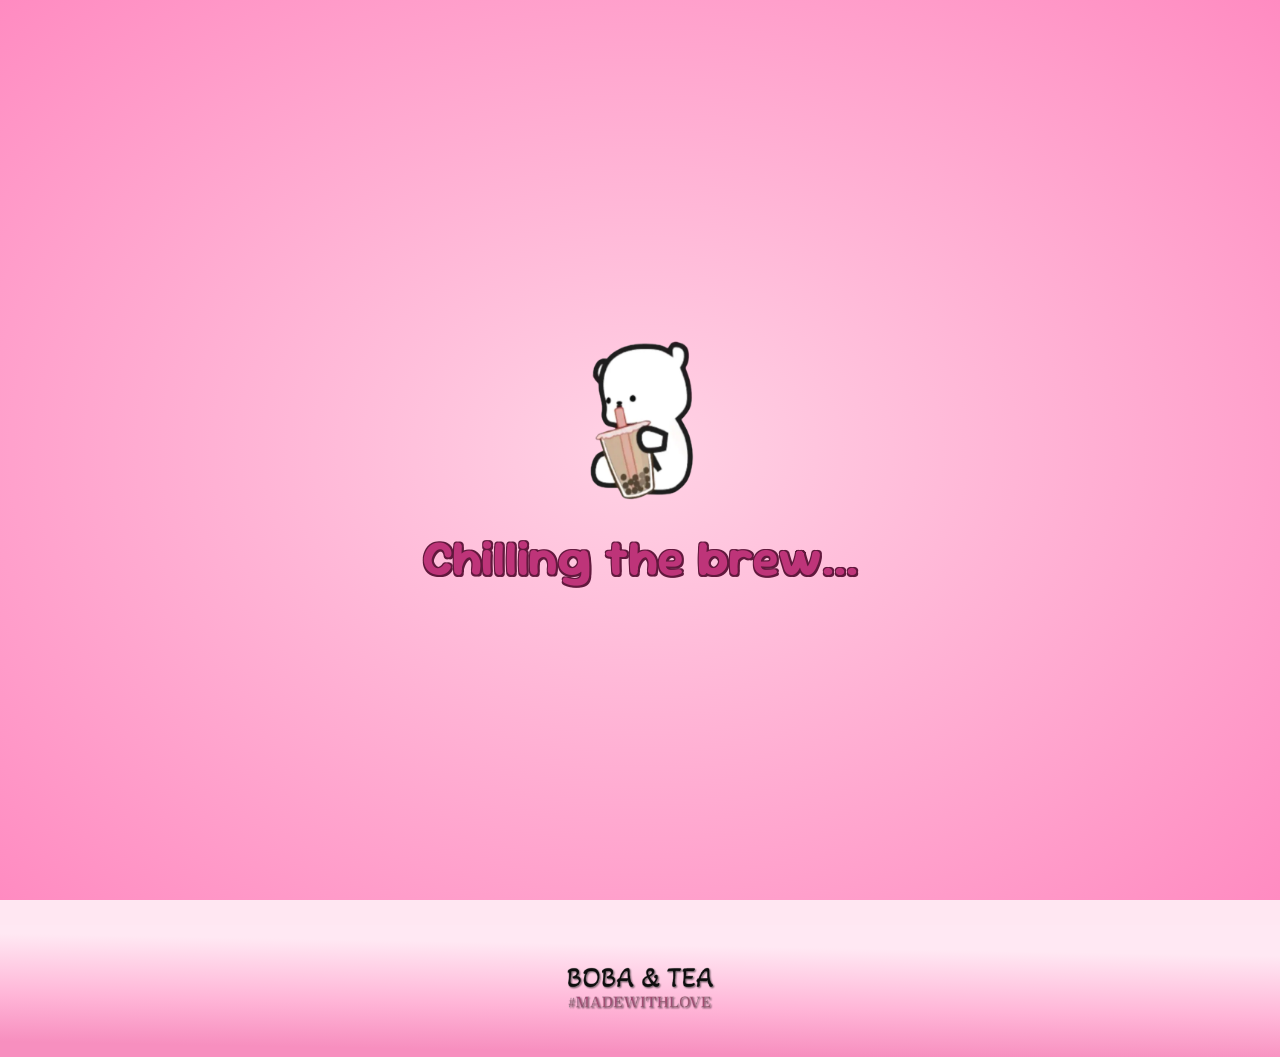
==== index.html @ a08b3e68 "Xxz" ====
<!DOCTYPE html>
<html lang="en">


<head>
    <link rel="preload" href="fonts/SourGummy.ttf" as="font" type="font/ttf" crossorigin="anonymous">
    <meta charset="utf-8">
    <meta name="viewport" content="width=device-width, initial-scale=1.0">
    <meta name="description" content="XO Boba ♥ Tea ♥ Coffee's Official Website.">
    <title>XO Boba ♥ Tea ♥ Coffee</title>
    <link href="css/base.css" rel="stylesheet">
    <link href="css/index.css" rel="stylesheet">

</head>

<body>
    <div id="loading-screen">
        <div class="loader-content">
            <img src="images/beartransparent.webp" style="width: 150px; height: 200px;" alt="XO Boba Mascot Bear">

            <aside id="boba-phrase">Brewing your boba...</aside>
        </div>
    </div>

    <script>
        (function () {
            const phrases = [
                "Shaking things up...",
                "Chilling the brew...",
                "Perfecting the chew...",
                "Stirring up some magic...",
                "Steeping the tea leaves...",
                "Your order is lookin' 'tea-riffic'...",
                "Steeping to perfection...",
                "Brewing your boba..."
            ];

            const randomIndex = Math.floor(Math.random() * phrases.length);

            document.getElementById("boba-phrase").textContent = phrases[randomIndex];
        })();
    </script>
    <header>
        <nav class="navbar">
            <ul>
                <li><a href="index.html">HOME</a></li>
                <li><a href="menuItem.html">MENU</a></li>
                <li><a href="allergens.html">ALLERGENS</a></li>
                <li><a href="aboutus.html">ABOUT US</a></li>
                <li><a href="https://www.instagram.com/xobobateacoffee"><img src="images/instagram_img.webp"
                         width="30" height="30" alt="instagram logo image"></a></li>
                <li><a href="https://www.facebook.com/profile.php?id=100092409940558"><img
                            src="images/facebook_img.webp" width="30" height="30" alt="facebook logo image"></a></li>
            </ul>
        </nav>
    </header>

    <main>

        <div class="line"></div>
        <div style="display:block;"></div>

        <section class="top">
            <aside class="DrinkOD">DRINK OF THE DAY:
                <div class="special-card">
                    <div id="drink-name" class="special-name">Loading...</div>
                </div>
            </aside>
            <img src="images/XOBOBA.webp" class="bounce-logo" style="width: 70%; height: 100%;" alt="XO Boba Logo">

            <p id="store-address">224 E STROOP RD, KETTERING, OH 45429</p>
        </section>

        <div class="drinks">
            <img src="images/strawb_milkshake.webp" width="300" height="460" alt="Strawberry Milkshake">
            <img src="images/thai_tea.webp" width="300" height="460" alt="Thai Tea">
            <img src="images/passionfruit_lem.webp" width="300" height="460" alt="Passionfruit Lemonade">
        </div>


        <img src="images/drinksBundle.webp" class="bundleMobile" alt="bundle of drinks image">

        <img src="images/XOBOBA.webp" class="mobileBear" alt="XO Boba Logo">



        <div class="mobileButtons">
            <a href="menuItem.html" class="btn">MENU</a>
            <a href="aboutus.html" class="btn">ABOUT US</a>
        </div>

    </main>

    <footer>
        <div class="footerlogo">
            <img src="images/xobobatext_transparent.webp" width="12%" height="20%" alt="XO Boba Tea" />
        </div>
    </footer>

    <script>
        window.addEventListener('load', function () {
            const loader = document.getElementById('loading-screen');

            setTimeout(() => {
                loader.style.opacity = '0';
                loader.style.transition = 'opacity 0.5s ease';

                setTimeout(() => {
                    loader.style.display = 'none';
                }, 500);
            }, 1500); 
        });
    </script>



    <script>
        function updateDailyDrink() {
            const allDrinks = [
                // Milk Teas
                "Classic Milk Tea", "Coconut Milk Tea", "Coffee Milk Tea", "Taro Milk Tea",
                "Jasmine Milk Tea", "Honeydew Milk Tea", "Matcha Latte", "Thai Tea",
                "Lavender Milk Tea", "Banana Milk Tea", "Vanilla Milk Tea", "Magic Mocha",
                "Chocolate Milk Tea", "Strawberry Milk Tea", "Mango Milk Tea",
                "Pina Colada Milk Tea", "Pineapple Milk Tea", "Pumpkin Spice Milk Tea",
                "Gingerbread Milk Tea", "Peppermint Milk Tea",
                // Fruit Tea / Lemonade
                "Lychee Fruit Tea", "Mango Fruit Tea", "Passionfruit Fruit Tea", "Peach Fruit Tea",
                "Pineapple Fruit Tea", "Raspberry Fruit Tea", "Strawberry Fruit Tea", "Blueberry Fruit Tea",
                "Lavender Fruit Tea", "Honeydew Fruit Tea", "Grapefruit Fruit Tea", "Butterfly Pea Lemonade",
                "Watermelon Lemonade", "Black Cherry Lemonade",
                // Slush
                "Mango Slush", "Passionfruit Slush", "Peach Slush", "Strawberry Slush",
                // Milkshakes
                "Strawberry Milkshake", "Mango Milkshake", "Peach Milkshake", "Nutella Milkshake",
                "Vanilla Milkshake", "Pineapple Milkshake", "M & M Milkshake", "Oreo Milkshake", "Butterfinger Milkshake",
                // Brown Sugar Marble
                "Brown Sugar Marble Milk", "Brown Sugar Marble Milk Tea", "Brown Sugar Matcha Latte",
                "Strawberry Marble Milk", "Mango Marble Milk",
                // Smoothies
                "Strawberry Smoothie", "Banana Smoothie", "Double Berry Smoothie",
                "Pineapple Smoothie", "Watermelon Smoothie", "Dragonfruit Smoothie"
            ];

            // Logic for UTC-05:00 (EST)
            const now = new Date();
            const utcOffset = now.getTime() + (now.getTimezoneOffset() * 60000);
            const estTime = new Date(utcOffset - (3600000 * 5));

            // Get a unique index based on the date
            const dayTimestamp = Math.floor(estTime.getTime() / 86400000);
            const selection = allDrinks[dayTimestamp % allDrinks.length];

            document.getElementById('drink-name').innerText = selection;
        }

        updateDailyDrink();
    </script>

</body>



</html>
---- css/base.css ----
@charset "utf-8";

@font-face {
	font-family: 'Sour Gummy';
	src: url('../fonts/SourGummy.ttf') format('truetype');
	font-weight: normal;
	letter-spacing: 1px;
	font-display: swap;
}

* {
	font-family: "Sour Gummy", sans-serif;
	margin: 0;
	padding: 0;

}

#loading-screen {
	color: #be3479;
	 text-shadow:
        -1.5px -1.5px 0 #61193d,
         1.5px -1.5px 0 #61193d,
        -1.5px  1.5px 0 #61193d,
         1.5px  1.5px 0 #61193d;
	font-size: 50px;
	position: fixed;
	top: 0;
	left: 0;
	width: 100%;
	height: 100%;
	background: radial-gradient(#ffd3e5, #ff8bc1);
	display: flex;
	flex-direction: column;
	justify-content: center;
	align-items: center;
	z-index: 10000;
	transition: opacity 0.5s ease;
}

.loader-content {
	text-align: center;
}

.floating-bear {
	width: 150px;
	height: 200px;
	animation: float 2s ease-in-out infinite;
	filter: drop-shadow(0 10px 15px rgba(206, 58, 128, 0.3));
}

.loader-content img {
	animation: bounce 1.5s infinite ease-in-out;
}

@keyframes bounce {

	0%,
	100% {
		transform: translateY(0);
	}

	50% {
		transform: translateY(-10px);
	}
}



html {
	background: linear-gradient(1deg,
			rgba(255, 224, 238, 0.925) 10%,
			rgb(255, 181, 215) 40%,
			rgb(255, 158, 203) 70%);
	background-attachment: fixed;
	background-size: cover;
	font-size: 50px;
	min-height: 100%;
}

body {
	margin: 0;
	padding: 0;
	display: flex;
	flex-direction: column;
	min-height: 100vh;
}

main {
	flex: 1 0 auto;
	width: 100%;
}

li {
	display: list-item;
	list-style-type: none;
}

.navbar {
	display: block;
	text-transform: uppercase;
	margin: 0;
	padding: 0;
}

header nav {
	width: 100%;
	padding: 15px 0;
}

nav ul {
	display: flex;
	justify-content: space-around;
	margin: 0;
	padding: 15px;
	background-color: white;
}

header nav ul li a {
	color: #610a33;
	text-align: center;
	text-decoration: none;
	text-shadow: 0 0 3px #ffb9dc;
}

.navbar img {
	height: 45px;
	width: 45px;
}

footer {
	display: flex;
	flex-direction: column;
	width: 100%;
	text-align: center;
	padding: 20px 0;
	background: transparent;
	flex-shrink: 0;
}

footer img {
	width: 12%;
}

@media (max-width: 768px) {
	html {
		background: #fbe1ee;
		/* Solid color for mobile performance */
		background-attachment: scroll;
		height: auto;
	}

	html,
	body {
		width: 100%;
		overflow-x: hidden;
		/* This kills the side-scrolling for good */
		margin: 0;
		padding: 0;
	}

	main {
		display: flex;
		flex-direction: column;
		align-items: center;
	}

	.btn {
		display: inline-block;
		background-color: #d46a94;
		color: white;
		text-decoration: none;
		padding: 10px 20px;
		margin: 25px 40px;
		font-size: 60%;
		letter-spacing: 2px;
		border-radius: .5em;
	}

	.navbar,
	header nav {
		display: none;
	}

	.line {
		width: 88.5%;
		height: 0;
		border: 30px solid #ffffff;
		margin: .1px;
		display: inline-block;
	}

	.footerlogo img {
		width: 70%;
		height: auto;
	}
}
---- css/index.css ----
@charset "utf-8";




html {
    background: rgb(255, 231, 242) 40%;
}



.top {
    columns: 3;
    margin: 0;
    column-rule: 3px solid rgb(102, 0, 63);
    text-align: center;
    padding-top: 2%;
    color: #ce3a80;
}

.top p {
    text-shadow: 2px 2px rgb(102, 0, 34);
    padding-top: 15%;
}

.top aside {
    padding-top: 15%;
    text-shadow: 2px 2px rgb(102, 0, 34);
}

div.special-card {
    text-shadow: none;
}

footer {
     background: linear-gradient(1deg, rgb(247, 143, 191) 10%, rgb(255, 181, 215) 40%, rgb(255, 232, 243) 80%);
}

@keyframes bobaBounce {

    0%,
    100% {
        transform: translateY(0);
    }

    50% {
        transform: translateY(-20px);
    }
}

.bounce-logo {
    animation: bobaBounce 3s infinite ease-in-out;
    display: block;
    margin: 0 auto;
}




.special-card {
    display: inline-block;
    background: #fff;
    border: 4px solid #f2a2c0;
    border-radius: 20px;
    padding: 25px;
    text-align: center;
    max-width: 350px;
    font-family: 'Arial Black', sans-serif;
    box-shadow: 8px 8px 0px #f2a2c0;
    margin-top: 10px;
}


.special-name {
    color: #474747;
    font-size: 1rem;
    text-transform: uppercase;
    line-height: 1.1;
    margin-bottom: 15px;
}


.drinks {
    display: flex;
    flex-direction: row;
    justify-content: center;
    align-items: center;
    gap: 1px;
    margin: 25px auto;
    padding: 20px;
    width: fit-content;
    box-sizing: border-box;
    width: 58%;

}

.drinks img {
    width: 55%;
    height: auto;
    display: block;
    padding: 2%;
    border-radius: 50px;
}

p {
    font-size: 65px;
    font-weight: 110;
    margin: 0%;
}

.bundleMobile,
.mobileBear,
.mobileP,
.mobileButtons {
    display: none;
}


@media (max-width: 768px) {

    .top>p,
    .top>img {
        display: none;
        column-rule: 0;
    }


    .drinks img {
        display: none;
    }

    .drinks {
        border: none;
    }

    .bundleMobile {
        display: block;
        width: 80%;
        position: absolute;
        top: 19%;
    }

    .mobileBear {
        display: flex;
        width: 30%;
        position: absolute;
        top: 1%;
        left: 35%;
    }

    .mobileButtons {
        display: block;
        position: relative;
        width: 100%;
        text-align: center;
    }

    .btn {
        display: inline-block;
        background-color: #d46a94;
        color: white;
        text-decoration: none;
        padding: 15px 15px;
        font-size: 55%;
        letter-spacing: 5px;
        border-radius: .5em;
    }

    .top {
        columns: 1;
        margin: 0;
        text-align: center;
        position: absolute;
        top: 40%;
        font-size: 40px;
        display: inline-block;
        color: rgb(145, 37, 91);
        padding: 5px 15px;
        border-radius: 50px;
        text-transform: uppercase;
    }

    .special-card {
        display: inline-block;
        background: #fff;
        border: 4px solid #f2a2c0;
        border-radius: 20px;
        padding: 25px;
        text-align: center;
        max-width: 350px;
        font-family: 'Arial Black', sans-serif;
        box-shadow: 8px 8px 0px #f2a2c0;
        margin-top: 10px;
    }

    .special-name {
        display: inline-block;
        color: #474747;
        font-size: 30px;
        text-transform: uppercase;
        line-height: 1.1;
        margin-bottom: 15px;
    }

    footer {
        display: block;
    }
}
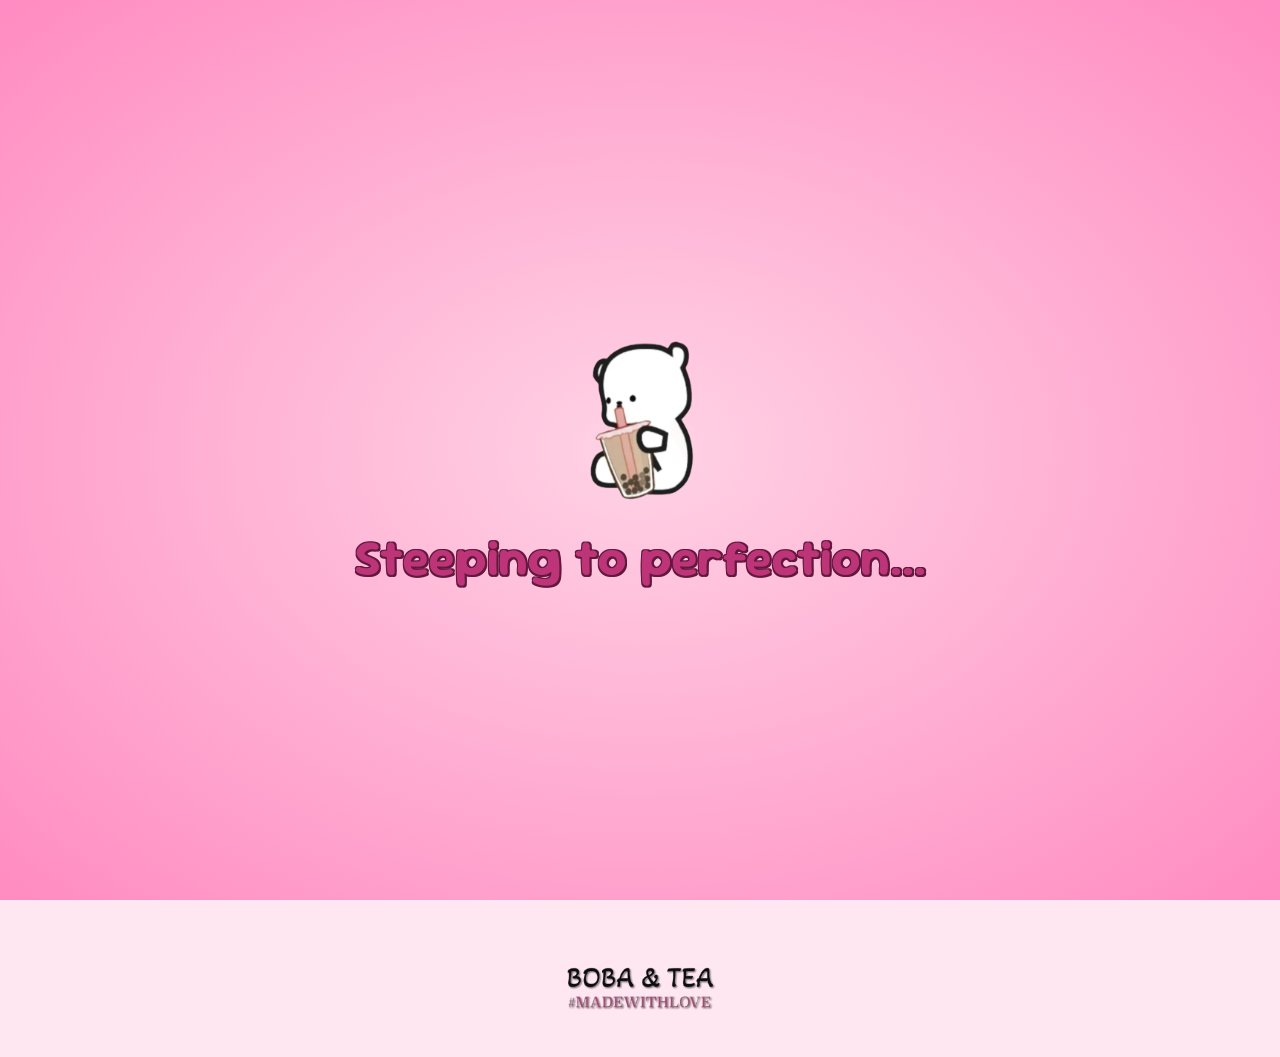
==== commit 4270d15c: "hp fixed again? bear = home made the bear pic on mobile a home button to save space (just for menu c" ====
--- a/index.html
+++ b/index.html
@@ -48,9 +48,9 @@
                 <li><a href="allergens.html">ALLERGENS</a></li>
                 <li><a href="aboutus.html">ABOUT US</a></li>
                 <li><a href="https://www.instagram.com/xobobateacoffee"><img src="images/instagram_img.webp"
-                         width="30" height="30" alt="instagram logo image"></a></li>
+                            alt="instagram logo image"></a></li>
                 <li><a href="https://www.facebook.com/profile.php?id=100092409940558"><img
-                            src="images/facebook_img.webp" width="30" height="30" alt="facebook logo image"></a></li>
+                            src="images/facebook_img.webp" alt="facebook logo image"></a></li>
             </ul>
         </nav>
     </header>
@@ -80,7 +80,7 @@
 
         <img src="images/drinksBundle.webp" class="bundleMobile" alt="bundle of drinks image">
 
-        <img src="images/XOBOBA.webp" class="mobileBear" alt="XO Boba Logo">
+        <a href="index.html"><img src="images/XOBOBA.webp" class="mobileBear" alt="XO Boba Logo">
 
 
 
@@ -108,7 +108,7 @@
                 setTimeout(() => {
                     loader.style.display = 'none';
                 }, 500);
-            }, 1500); 
+            }, 1500); // 1.5 seconds delay
         });
     </script>
 
--- a/css/index.css
+++ b/css/index.css
@@ -30,10 +30,6 @@
 
 div.special-card {
     text-shadow: none;
-}
-
-footer {
-     background: linear-gradient(1deg, rgb(247, 143, 191) 10%, rgb(255, 181, 215) 40%, rgb(255, 232, 243) 80%);
 }
 
 @keyframes bobaBounce {
@@ -137,7 +133,7 @@
         display: block;
         width: 80%;
         position: absolute;
-        top: 19%;
+        top: 15%;
     }
 
     .mobileBear {
@@ -150,7 +146,8 @@
 
     .mobileButtons {
         display: block;
-        position: relative;
+        position: absolute;
+        bottom: 20%;
         width: 100%;
         text-align: center;
     }
@@ -171,7 +168,7 @@
         margin: 0;
         text-align: center;
         position: absolute;
-        top: 40%;
+        top: 25%;
         font-size: 40px;
         display: inline-block;
         color: rgb(145, 37, 91);
@@ -190,7 +187,7 @@
         max-width: 350px;
         font-family: 'Arial Black', sans-serif;
         box-shadow: 8px 8px 0px #f2a2c0;
-        margin-top: 10px;
+
     }
 
     .special-name {
@@ -200,6 +197,7 @@
         text-transform: uppercase;
         line-height: 1.1;
         margin-bottom: 15px;
+
     }
 
     footer {
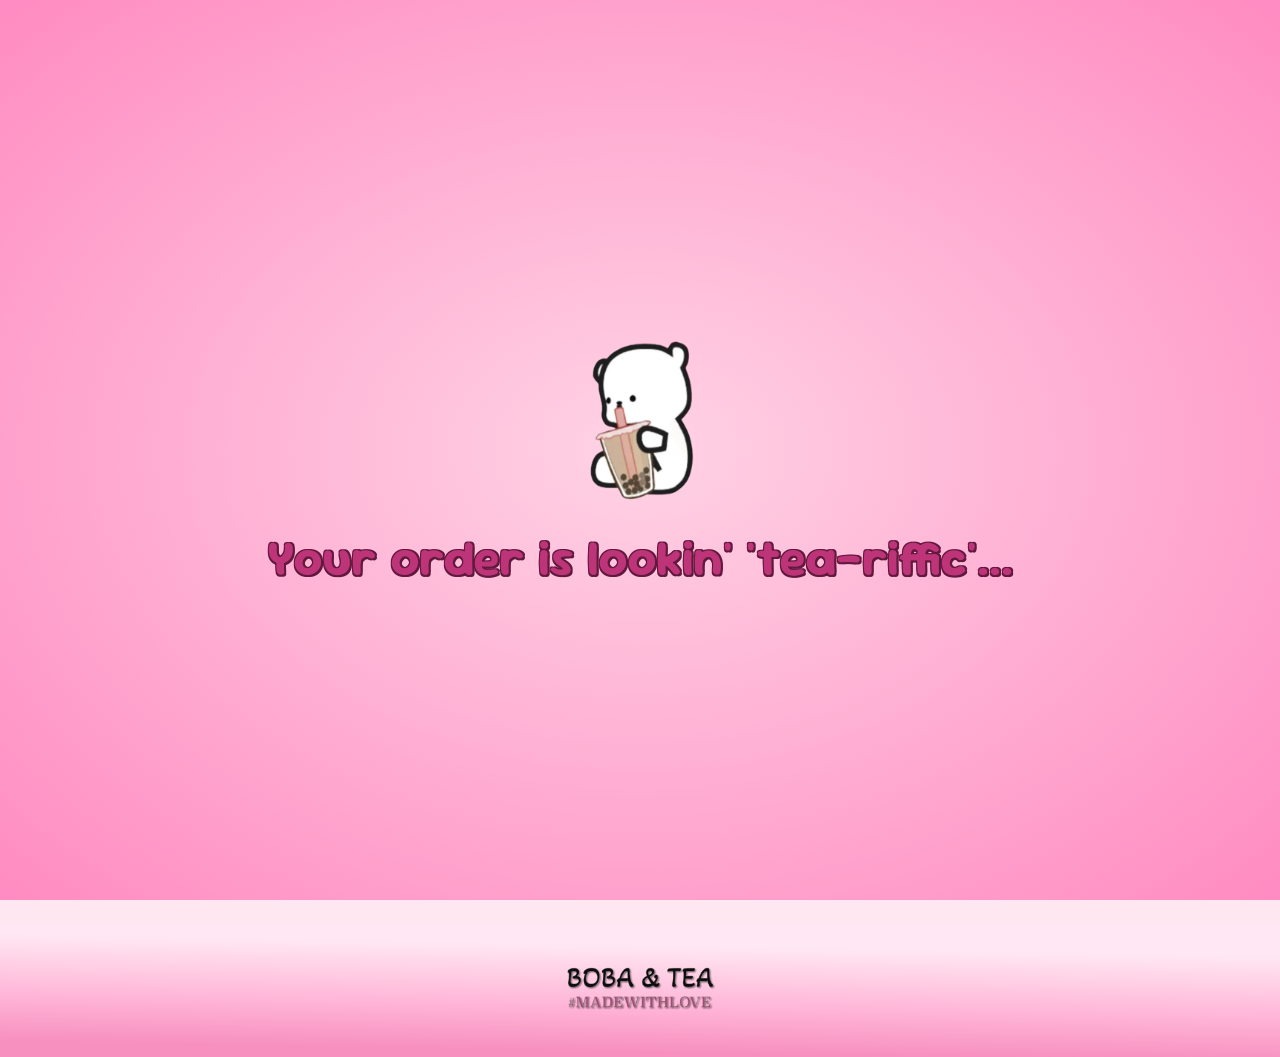
==== commit 1fb21503: "Merge branch 'main' of https://github.com/amani888bit/xobobatea" ====
--- a/index.html
+++ b/index.html
@@ -48,9 +48,9 @@
                 <li><a href="allergens.html">ALLERGENS</a></li>
                 <li><a href="aboutus.html">ABOUT US</a></li>
                 <li><a href="https://www.instagram.com/xobobateacoffee"><img src="images/instagram_img.webp"
-                            alt="instagram logo image"></a></li>
+                         width="30" height="30" alt="instagram logo image"></a></li>
                 <li><a href="https://www.facebook.com/profile.php?id=100092409940558"><img
-                            src="images/facebook_img.webp" alt="facebook logo image"></a></li>
+                            src="images/facebook_img.webp" width="30" height="30" alt="facebook logo image"></a></li>
             </ul>
         </nav>
     </header>
@@ -108,7 +108,7 @@
                 setTimeout(() => {
                     loader.style.display = 'none';
                 }, 500);
-            }, 1500); // 1.5 seconds delay
+            }, 1500); 
         });
     </script>
 
--- a/css/index.css
+++ b/css/index.css
@@ -30,6 +30,10 @@
 
 div.special-card {
     text-shadow: none;
+}
+
+footer {
+     background: linear-gradient(1deg, rgb(247, 143, 191) 10%, rgb(255, 181, 215) 40%, rgb(255, 232, 243) 80%);
 }
 
 @keyframes bobaBounce {
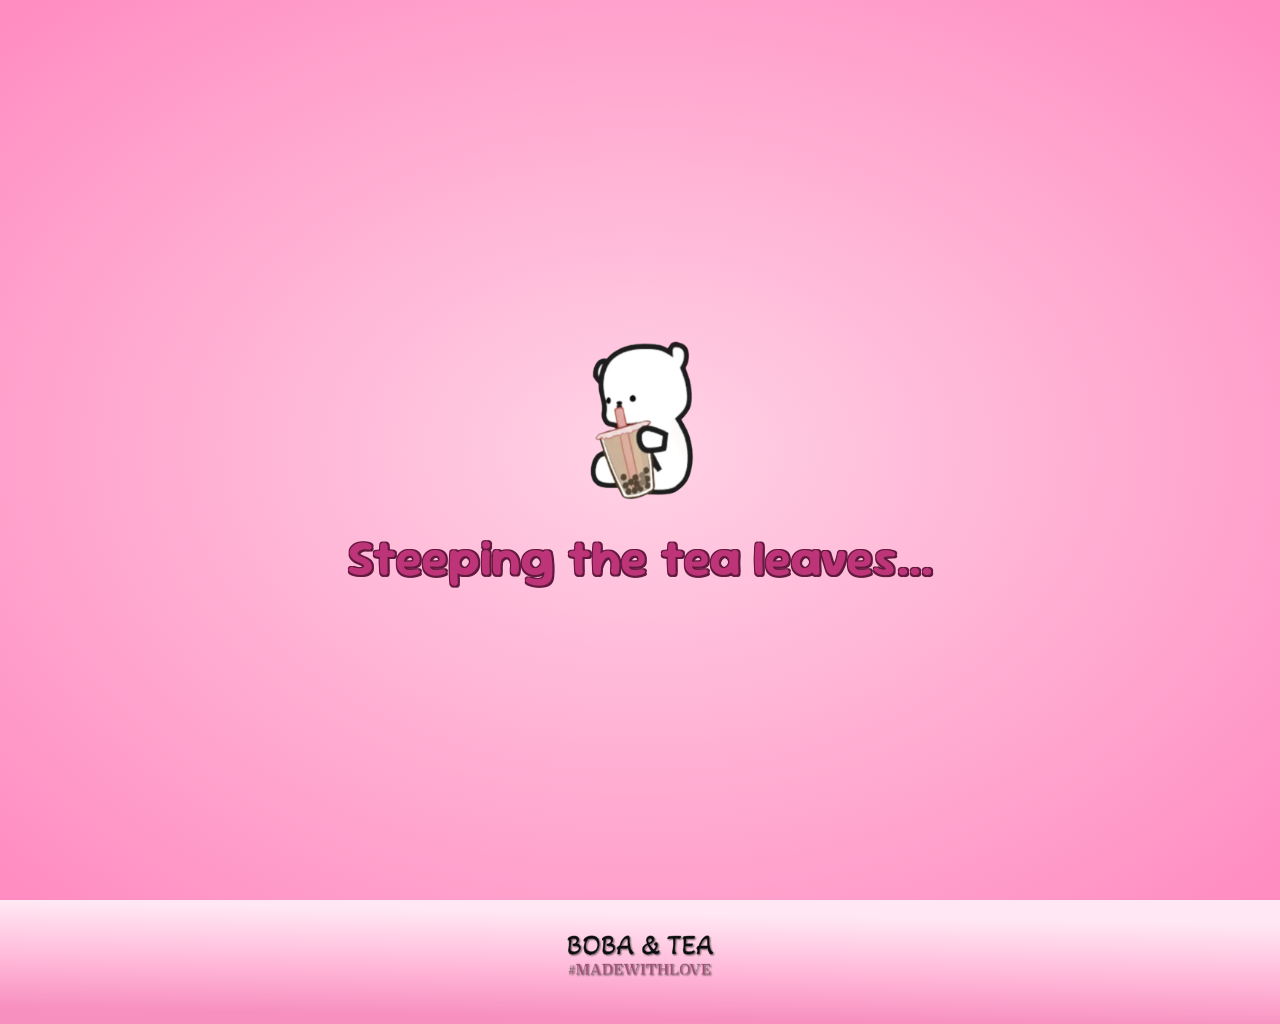
==== commit cf004b29: "vbbvccv" ====
--- a/index.html
+++ b/index.html
@@ -43,7 +43,6 @@
     <header>
         <nav class="navbar">
             <ul>
-                <li><a href="index.html">HOME</a></li>
                 <li><a href="menuItem.html">MENU</a></li>
                 <li><a href="allergens.html">ALLERGENS</a></li>
                 <li><a href="aboutus.html">ABOUT US</a></li>
@@ -157,6 +156,32 @@
         updateDailyDrink();
     </script>
 
+<script>
+        window.addEventListener('load', function () {
+            const loader = document.getElementById('loading-screen');
+          
+            const quotes = document.querySelectorAll('.drinks, .bundleMobile, .mobileButtons, .special-card, aside.DrinkOD');
+
+            setTimeout(() => {
+                loader.style.opacity = '0';
+                loader.style.transition = 'opacity 0.5s ease';
+
+                setTimeout(() => {
+                    loader.style.display = 'none';
+
+                  
+                    quotes.forEach((quote, index) => {
+                        setTimeout(() => {
+                            quote.style.opacity = '1';
+                            quote.style.transform = 'translateY(0)';
+                            quote.style.transition = 'opacity 0.8s ease, transform 0.8s ease';
+                        }, index * 300); 
+                    });
+                }, 500);
+            }, 1500); 
+        });
+    </script>
+
 </body>
 
 
--- a/css/base.css
+++ b/css/base.css
@@ -17,11 +17,11 @@
 
 #loading-screen {
 	color: #be3479;
-	 text-shadow:
-        -1.5px -1.5px 0 #61193d,
-         1.5px -1.5px 0 #61193d,
-        -1.5px  1.5px 0 #61193d,
-         1.5px  1.5px 0 #61193d;
+	text-shadow:
+		-1.5px -1.5px 0 #61193d,
+		1.5px -1.5px 0 #61193d,
+		-1.5px 1.5px 0 #61193d,
+		1.5px 1.5px 0 #61193d;
 	font-size: 50px;
 	position: fixed;
 	top: 0;
@@ -193,4 +193,11 @@
 		width: 70%;
 		height: auto;
 	}
+
+	footer {
+		background: linear-gradient(1deg, rgb(247, 143, 191) 10%, rgb(255, 181, 215) 40%, #fbe1ee) 80%;
+		
+	}
+
+
 }
--- a/css/index.css
+++ b/css/index.css
@@ -14,17 +14,17 @@
     margin: 0;
     column-rule: 3px solid rgb(102, 0, 63);
     text-align: center;
-    padding-top: 2%;
+    padding-top: 1%;
     color: #ce3a80;
 }
 
 .top p {
     text-shadow: 2px 2px rgb(102, 0, 34);
-    padding-top: 15%;
+    padding-top: 10%;
 }
 
 .top aside {
-    padding-top: 15%;
+    padding-top: 10%;
     text-shadow: 2px 2px rgb(102, 0, 34);
 }
 
@@ -33,7 +33,7 @@
 }
 
 footer {
-     background: linear-gradient(1deg, rgb(247, 143, 191) 10%, rgb(255, 181, 215) 40%, rgb(255, 232, 243) 80%);
+    background: linear-gradient(1deg, rgb(247, 143, 191) 10%, rgb(255, 181, 215) 40%, rgb(255, 232, 243) 80%);
 }
 
 @keyframes bobaBounce {
@@ -47,14 +47,13 @@
         transform: translateY(-20px);
     }
 }
+
 
 .bounce-logo {
     animation: bobaBounce 3s infinite ease-in-out;
     display: block;
     margin: 0 auto;
 }
-
-
 
 
 .special-card {
@@ -115,8 +114,28 @@
     display: none;
 }
 
+.drinks, .bundleMobile, .mobileButtons{
+    opacity: 0;
+    transform: translateY(20px);
+    transition: opacity 0.8s ease-out, transform 0.8s ease-out;
+}
+
+.fade-in-visible {
+    opacity: 1 !important;
+    transform: translateY(0) !important;
+}
+
+
+
+
 
 @media (max-width: 768px) {
+
+.special-card, aside.DrinkOD{
+    opacity: 0;
+    transform: translateY(20px);
+    transition: opacity 0.8s ease-out, transform 0.8s ease-out;
+}
 
     .top>p,
     .top>img {
@@ -137,7 +156,7 @@
         display: block;
         width: 80%;
         position: absolute;
-        top: 15%;
+        top: 10%;
     }
 
     .mobileBear {
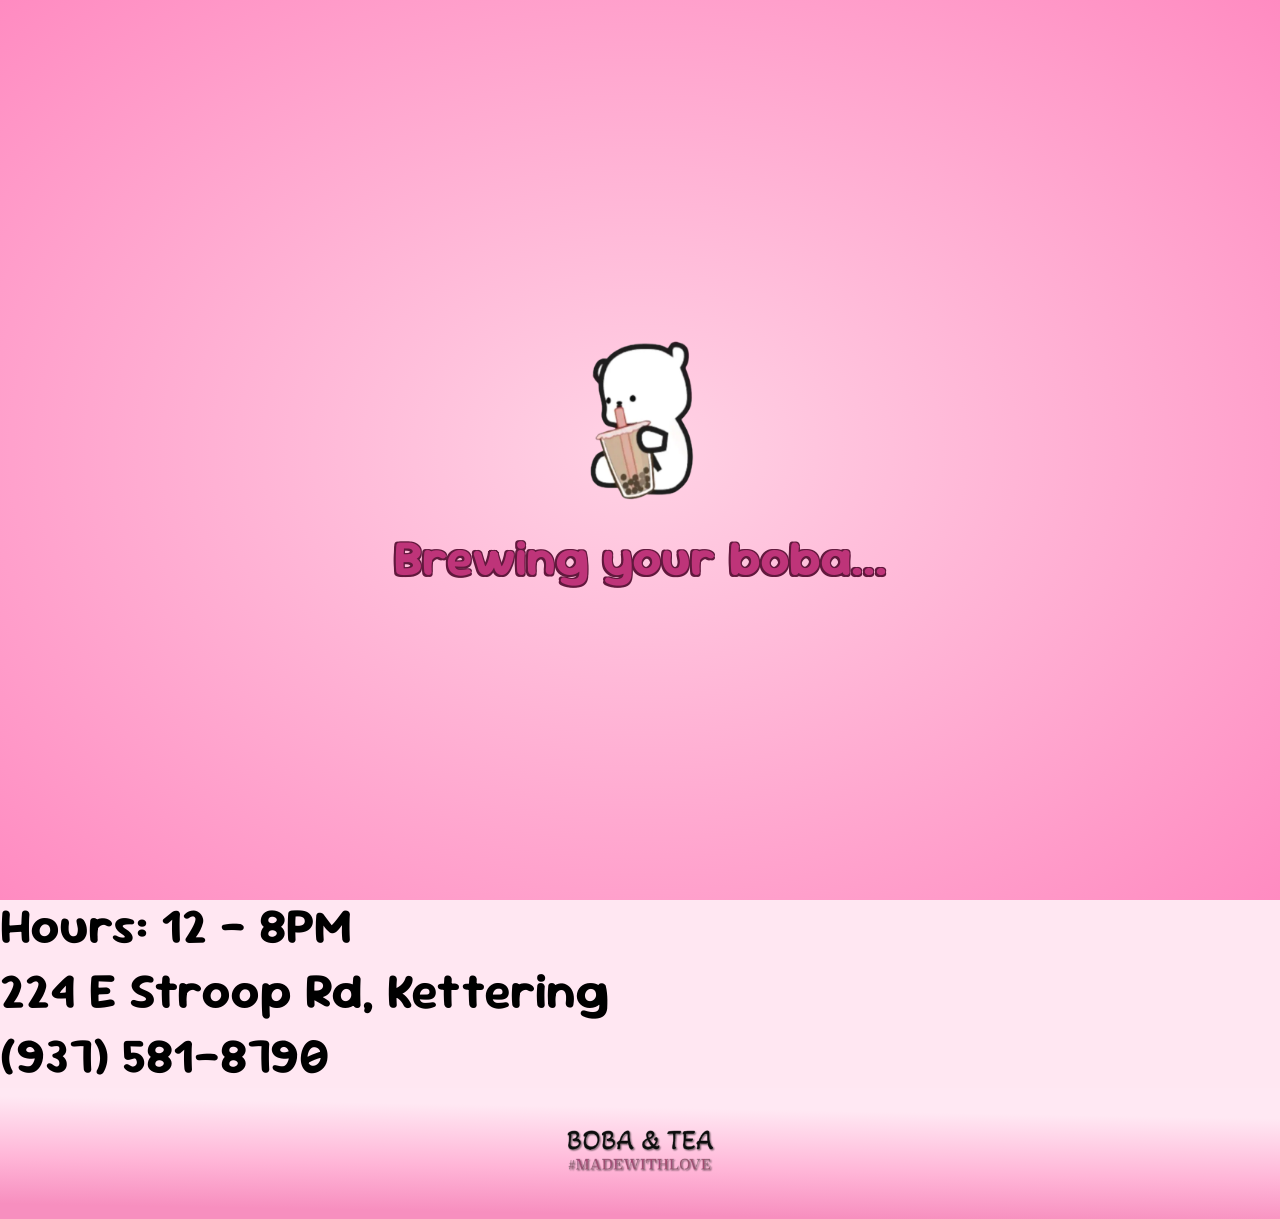
==== commit 278c9fc3: "DONE????" ====
--- a/index.html
+++ b/index.html
@@ -10,6 +10,11 @@
     <title>XO Boba ♥ Tea ♥ Coffee</title>
     <link href="css/base.css" rel="stylesheet">
     <link href="css/index.css" rel="stylesheet">
+
+    <div class="line"></div>
+    <div style="display:block;"></div>
+
+    <a href="index.html"><img src="images/XOBOBA.webp" class="mobileBear" width="100%" height="auto" alt="XO Boba Logo">
 
 </head>
 
@@ -46,8 +51,8 @@
                 <li><a href="menuItem.html">MENU</a></li>
                 <li><a href="allergens.html">ALLERGENS</a></li>
                 <li><a href="aboutus.html">ABOUT US</a></li>
-                <li><a href="https://www.instagram.com/xobobateacoffee"><img src="images/instagram_img.webp"
-                         width="30" height="30" alt="instagram logo image"></a></li>
+                <li><a href="https://www.instagram.com/xobobateacoffee"><img src="images/instagram_img.webp" width="30"
+                            height="30" alt="instagram logo image"></a></li>
                 <li><a href="https://www.facebook.com/profile.php?id=100092409940558"><img
                             src="images/facebook_img.webp" width="30" height="30" alt="facebook logo image"></a></li>
             </ul>
@@ -56,8 +61,7 @@
 
     <main>
 
-        <div class="line"></div>
-        <div style="display:block;"></div>
+        <img src="images/drinksBundle.webp" class="bundleMobile" alt="bundle of drinks image">
 
         <section class="top">
             <aside class="DrinkOD">DRINK OF THE DAY:
@@ -65,6 +69,12 @@
                     <div id="drink-name" class="special-name">Loading...</div>
                 </div>
             </aside>
+
+            <div class="mobileButtons">
+                <a href="menuItem.html" class="btn">MENU</a>
+                <a href="aboutus.html" class="btn">ABOUT US</a>
+            </div>
+
             <img src="images/XOBOBA.webp" class="bounce-logo" style="width: 70%; height: 100%;" alt="XO Boba Logo">
 
             <p id="store-address">224 E STROOP RD, KETTERING, OH 45429</p>
@@ -76,17 +86,11 @@
             <img src="images/passionfruit_lem.webp" width="300" height="460" alt="Passionfruit Lemonade">
         </div>
 
-
-        <img src="images/drinksBundle.webp" class="bundleMobile" alt="bundle of drinks image">
-
-        <a href="index.html"><img src="images/XOBOBA.webp" class="mobileBear" alt="XO Boba Logo">
-
-
-
-        <div class="mobileButtons">
-            <a href="menuItem.html" class="btn">MENU</a>
-            <a href="aboutus.html" class="btn">ABOUT US</a>
-        </div>
+        <ul>
+            <li>Hours: 12 - 8PM</li>
+            <li>224 E Stroop Rd, Kettering</li>
+            <li>(937) 581-8790</li>
+        </ul>
 
     </main>
 
@@ -107,7 +111,7 @@
                 setTimeout(() => {
                     loader.style.display = 'none';
                 }, 500);
-            }, 1500); 
+            }, 1500);
         });
     </script>
 
@@ -156,10 +160,10 @@
         updateDailyDrink();
     </script>
 
-<script>
+    <script>
         window.addEventListener('load', function () {
             const loader = document.getElementById('loading-screen');
-          
+
             const quotes = document.querySelectorAll('.drinks, .bundleMobile, .mobileButtons, .special-card, aside.DrinkOD');
 
             setTimeout(() => {
@@ -169,16 +173,16 @@
                 setTimeout(() => {
                     loader.style.display = 'none';
 
-                  
+
                     quotes.forEach((quote, index) => {
                         setTimeout(() => {
                             quote.style.opacity = '1';
                             quote.style.transform = 'translateY(0)';
                             quote.style.transition = 'opacity 0.8s ease, transform 0.8s ease';
-                        }, index * 300); 
+                        }, index * 300);
                     });
                 }, 500);
-            }, 1500); 
+            }, 1500);
         });
     </script>
 
--- a/css/index.css
+++ b/css/index.css
@@ -110,11 +110,13 @@
 .bundleMobile,
 .mobileBear,
 .mobileP,
+.mobileButtons{
+    display: none;
+}
+
+.drinks,
+.bundleMobile,
 .mobileButtons {
-    display: none;
-}
-
-.drinks, .bundleMobile, .mobileButtons{
     opacity: 0;
     transform: translateY(20px);
     transition: opacity 0.8s ease-out, transform 0.8s ease-out;
@@ -127,15 +129,14 @@
 
 
 
-
-
 @media (max-width: 768px) {
 
-.special-card, aside.DrinkOD{
-    opacity: 0;
-    transform: translateY(20px);
-    transition: opacity 0.8s ease-out, transform 0.8s ease-out;
-}
+    .special-card,
+    aside.DrinkOD {
+        opacity: 0;
+        transform: translateY(20px);
+        transition: opacity 0.8s ease-out, transform 0.8s ease-out;
+    }
 
     .top>p,
     .top>img {
@@ -155,24 +156,23 @@
     .bundleMobile {
         display: block;
         width: 80%;
-        position: absolute;
+        position: relative;
         top: 10%;
     }
 
     .mobileBear {
         display: flex;
         width: 30%;
-        position: absolute;
-        top: 1%;
-        left: 35%;
+        position: relative;
+        margin-top: -10%;
+        margin-left: 35%;
     }
 
     .mobileButtons {
         display: block;
-        position: absolute;
-        bottom: 20%;
-        width: 100%;
+        position: relative;
         text-align: center;
+        padding-top: 30%;
     }
 
     .btn {
@@ -182,6 +182,7 @@
         text-decoration: none;
         padding: 15px 15px;
         font-size: 55%;
+        margin: 5px 1px;
         letter-spacing: 5px;
         border-radius: .5em;
     }
@@ -190,7 +191,7 @@
         columns: 1;
         margin: 0;
         text-align: center;
-        position: absolute;
+        position: relative;
         top: 25%;
         font-size: 40px;
         display: inline-block;
@@ -213,6 +214,14 @@
 
     }
 
+ul, li {
+        display: block;
+        position: relative;
+        font-size: 30px;
+        color: #4e292c;
+        background-color: rgba(252, 207, 232, 0.719);
+    }
+
     .special-name {
         display: inline-block;
         color: #474747;
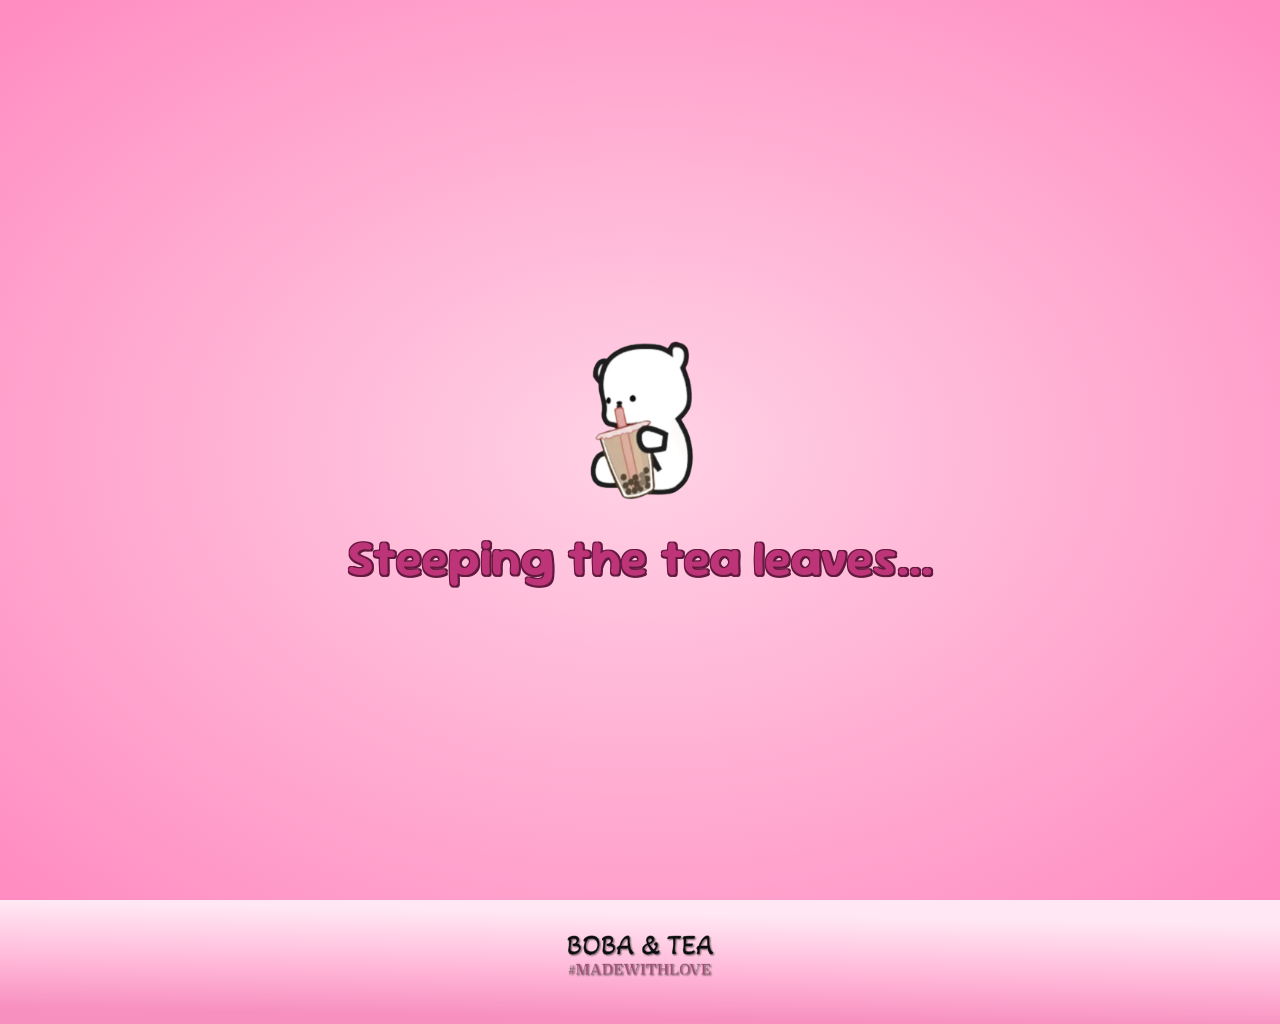
==== commit 0356d545: "zcxczx cxz" ====
--- a/index.html
+++ b/index.html
@@ -86,11 +86,14 @@
             <img src="images/passionfruit_lem.webp" width="300" height="460" alt="Passionfruit Lemonade">
         </div>
 
+        <div class="bundle">
+            <img src="images/drinksBundle.webp" width="100%" height="auto" alt="bundle of drinks image">
         <ul>
             <li>Hours: 12 - 8PM</li>
             <li>224 E Stroop Rd, Kettering</li>
             <li>(937) 581-8790</li>
         </ul>
+        </div>
 
     </main>
 
--- a/css/index.css
+++ b/css/index.css
@@ -127,6 +127,9 @@
     transform: translateY(0) !important;
 }
 
+.bundle {
+    display: none;
+}
 
 
 @media (max-width: 768px) {
@@ -214,7 +217,7 @@
 
     }
 
-ul, li {
+.bundle ul, .bundle li {
         display: block;
         position: relative;
         font-size: 30px;
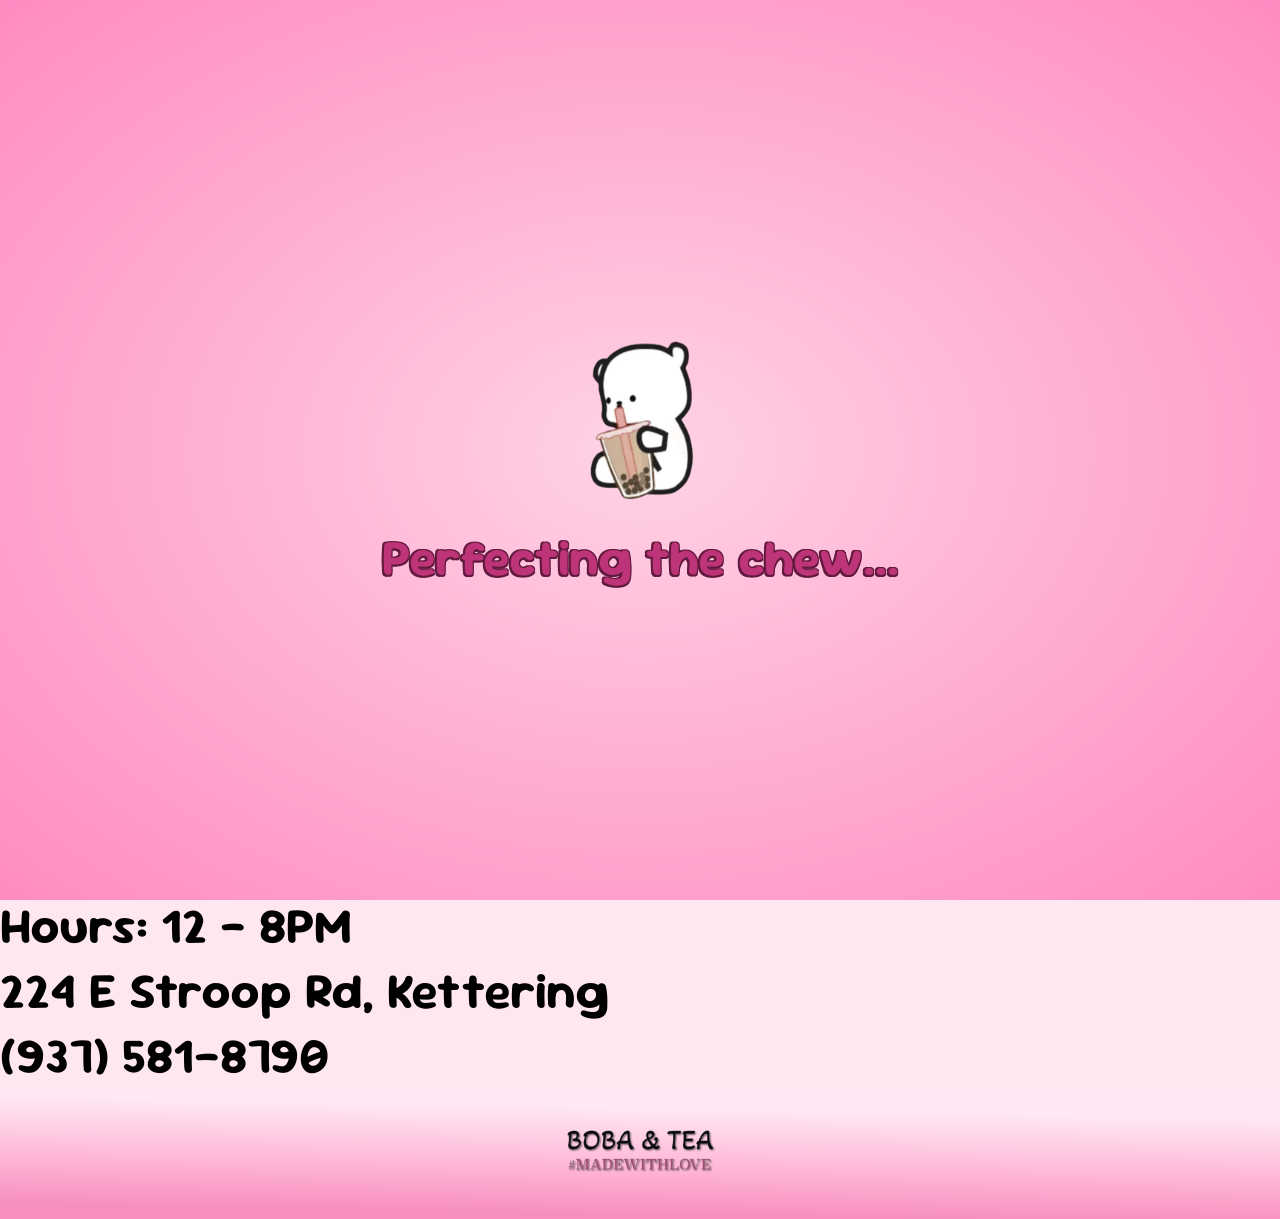
==== commit a08a7dda: "wqetgrgvdrfgfdg" ====
--- a/index.html
+++ b/index.html
@@ -14,7 +14,7 @@
     <div class="line"></div>
     <div style="display:block;"></div>
 
-    <a href="index.html"><img src="images/XOBOBA.webp" class="mobileBear" width="100%" height="auto" alt="XO Boba Logo">
+    <a href="index.html"><img src="images/XOBOBA.webp" class="mobileBear" width="100%" height="auto" alt="XO Boba Logo"></a>
 
 </head>
 
@@ -61,7 +61,7 @@
 
     <main>
 
-        <img src="images/drinksBundle.webp" class="bundleMobile" alt="bundle of drinks image">
+        <img src="images/drinksBundle.webp" class="bundleMobile" alt="bundle of drinks image"/>
 
         <section class="top">
             <aside class="DrinkOD">DRINK OF THE DAY:
@@ -86,14 +86,11 @@
             <img src="images/passionfruit_lem.webp" width="300" height="460" alt="Passionfruit Lemonade">
         </div>
 
-        <div class="bundle">
-            <img src="images/drinksBundle.webp" width="100%" height="auto" alt="bundle of drinks image">
-        <ul>
+        <ul class="mobInfo">
             <li>Hours: 12 - 8PM</li>
             <li>224 E Stroop Rd, Kettering</li>
             <li>(937) 581-8790</li>
         </ul>
-        </div>
 
     </main>
 
--- a/css/index.css
+++ b/css/index.css
@@ -101,6 +101,10 @@
     border-radius: 50px;
 }
 
+.mobInfo ul {
+    display: none;
+}
+
 p {
     font-size: 65px;
     font-weight: 110;
@@ -110,7 +114,7 @@
 .bundleMobile,
 .mobileBear,
 .mobileP,
-.mobileButtons{
+.mobileButtons {
     display: none;
 }
 
@@ -127,9 +131,6 @@
     transform: translateY(0) !important;
 }
 
-.bundle {
-    display: none;
-}
 
 
 @media (max-width: 768px) {
@@ -180,7 +181,7 @@
 
     .btn {
         display: inline-block;
-        background-color: #d46a94;
+        background-color: #ec5f97;
         color: white;
         text-decoration: none;
         padding: 15px 15px;
@@ -217,7 +218,8 @@
 
     }
 
-.bundle ul, .bundle li {
+    ul,
+    li {
         display: block;
         position: relative;
         font-size: 30px;
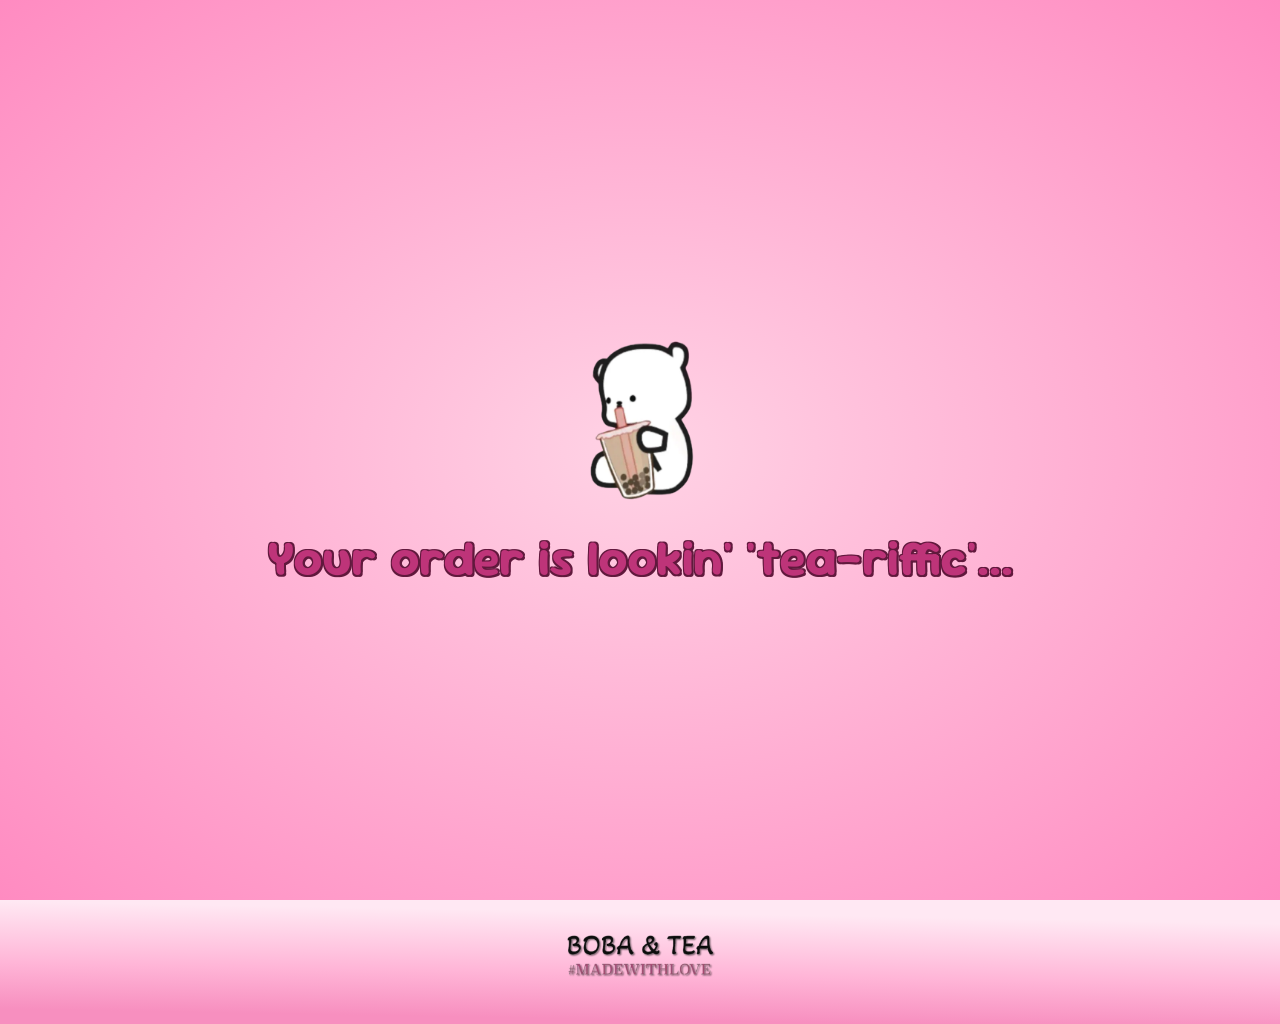
==== commit 101b7aeb: "death" ====
--- a/index.html
+++ b/index.html
@@ -86,11 +86,13 @@
             <img src="images/passionfruit_lem.webp" width="300" height="460" alt="Passionfruit Lemonade">
         </div>
 
-        <ul class="mobInfo">
+        <div class="info">
+        <ul>
             <li>Hours: 12 - 8PM</li>
             <li>224 E Stroop Rd, Kettering</li>
             <li>(937) 581-8790</li>
         </ul>
+        </div>
 
     </main>
 
--- a/css/index.css
+++ b/css/index.css
@@ -131,6 +131,9 @@
     transform: translateY(0) !important;
 }
 
+.info {
+    display: none;
+}
 
 
 @media (max-width: 768px) {
@@ -181,7 +184,7 @@
 
     .btn {
         display: inline-block;
-        background-color: #ec5f97;
+        background-color: #dd548b;
         color: white;
         text-decoration: none;
         padding: 15px 15px;
@@ -218,8 +221,7 @@
 
     }
 
-    ul,
-    li {
+.info {
         display: block;
         position: relative;
         font-size: 30px;
